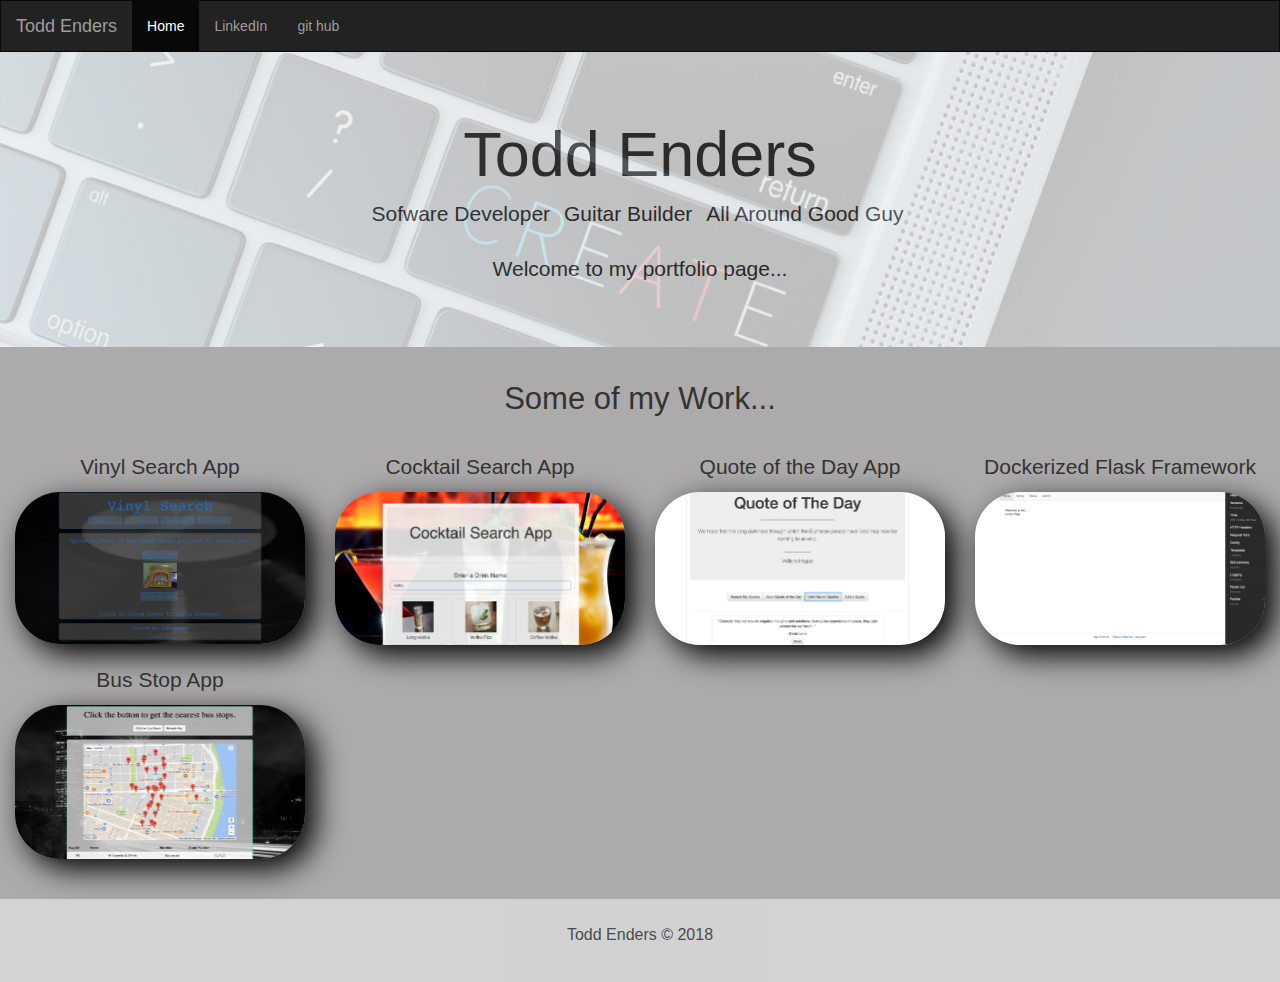
==== index.html @ 12b3a2ab "index" ====
<!DOCTYPE html>
<html lang="en">
<head>
  <title>Acts of Todd</title>
  <meta charset="utf-8">
  <meta name="viewport" content="width=device-width, initial-scale=1">
  <link rel="stylesheet" href="https://maxcdn.bootstrapcdn.com/bootstrap/3.3.7/css/bootstrap.min.css">
  <script src="https://ajax.googleapis.com/ajax/libs/jquery/3.2.1/jquery.min.js"></script>
  <script src="https://maxcdn.bootstrapcdn.com/bootstrap/3.3.7/js/bootstrap.min.js"></script>
  <link rel="stylesheet" type="text/css" href="portfolio.css">
</head>
<body>
  <nav class="navbar navbar-inverse">
    <div class="container-fluid">
      <div class="navbar-header">
        <button type="button" class="navbar-toggle" data-toggle="collapse" data-target="#myNavbar">
          <span class="icon-bar"></span>
          <span class="icon-bar"></span>
          <span class="icon-bar"></span>
        </button>
        <a class="navbar-brand" href="#">Todd Enders</a>
      </div>
      <div class="collapse navbar-collapse" id="myNavbar">
        <ul class="nav navbar-nav">
          <li class="active"><a href="#">Home</a></li>
          <li><a href="https://linkedin.com/in/todd-enders-pdx">LinkedIn</a></li>
          <li><a href="https://github.com/enderst3">git hub</a></li>
          <!-- <li><a href="#">Contact</a></li> -->
        </ul>
        <ul class="nav navbar-nav navbar-right">
          <li>
          </li>
        </ul>
      </div>
    </div>
  </nav>
  <div class='header'>
    <div class="jumbotron">
      <div class="container text-center">
        <h1>Todd Enders</h1> 
        <ul class='list-inline' id='work'>
          <li><p>Sofware Developer</p></li>
          <li><p>Guitar Builder</p></li>
          <li><p>All Around Good Guy</p></li>
        </ul>
        <p>Welcome to my portfolio page...</p>
      </div>
    </div>
  </div>
  <div class="container-fluid bg-3 text-center">
    <p id='body_header'>Some of my Work...</p><br>
    <div class="row">
      <div class="col-sm-3">
        <p>Vinyl Search App</p>
        <a href="https://github.com/enderst3/mycapstone">
          <img src="./images/vinyl_search_3.png" class="img-responsive" style="width:100%" alt="Image">
        </a>
      </div>
      <div class="col-sm-3">
        <p>Cocktail Search App</p>
        <a href="https://github.com/enderst3/cocktail-app">
          <img src="./images/drink_search.png" class="img-responsive" style="width:100%" alt="Image">
        </a>
      </div>
      <div class="col-sm-3">
        <p>Quote of the Day App</p>
        <a href="https://github.com/enderst3/adv_portfolio/tree/master/quote-app">
          <img src="./images/quote_app.jpg" class="img-responsive" style="width:100%" alt="Image">
        </a>
      </div>
      <div class="col-sm-3">
        <p>Dockerized Flask Framework</p>
        <a href="https://github.com/enderst3/adv_portfolio/tree/master/boilerplate_docker_flask">
          <img src="./images/docker_flask.jpg" class="img-responsive" style="width:100%" alt="Image">
        </a>
      </div>
    </div>
  </div><br>
  <div class="container-fluid bg-3 text-center">
    <div class="row">
      <div class="col-sm-3" >
        <p>Bus Stop App</p>
        <a href="https://github.com/enderst3/BusStop">
          <img src="./images/bus_stop.jpg" class="img-responsive" style="width:100%" alt="Image">
        </a>
      </div>
      <!-- <div class="col-sm-3">
        <p>Button Effects Sample</p>
        <img src="./images/buttons.jpg" class="img-responsive" style="width:100%" alt="Image">
      </div>
      <div class="col-sm-3">
        <p>Some text..</p>
        <img src="https://placehold.it/150x80?text=IMAGE" class="img-responsive" style="width:100%" alt="Image">
      </div>
      <div class="col-sm-3">
        <p>Some text..</p>
        <img src="https://placehold.it/150x80?text=IMAGE" class="img-responsive" style="width:100%" alt="Image">
      </div> -->
    </div>
  </div><br><br>
    <footer class="container-fluid text-center">
      <p>Todd Enders &copy; 2018</p>
    </footer>
  </div>
</body>
</html>
<!-- style="background:transparent !important" -->
---- portfolio.css ----
.navbar {
  margin-bottom: 0;
  border-radius: 0;
}

.header {
  background-image: url(./images/create_crop_3.jpg);
  background-repeat: no-repeat;
  background-size: cover;
}

.jumbotron {
  opacity: 0.8;
}

body {
  background-color: #999797d0;
}

#body_header {
  font-size: 31px;
}

p {
  font-size: 21px;
  font-weight: 200;
}

.img-responsive {
  border-radius: 45px;
  box-shadow: 10px 10px 30px black;
}

.img-responsive:hover {
  box-shadow: 5px 5px 30px black;
}

.container-contact {
  background-color: #dddddd;
  opacity: 0.8;
}

#contact {
  font-size: 21px;
  font-weight: 300;
  padding-top: 10px;
}

#submit {
  background-color: #aaaaaa;
  border-color: black;
}

#submit:hover {
  background-color: white;
}

.lower-image {
  background-image: url(./images/create_crop_3.jpg);
  background-repeat: no-repeat;
  background-size: cover;
}

footer {
  background-color: #dddddd;
  padding: 25px;
  opacity: 0.8;
}

footer p {
  font-size: 16px;
}
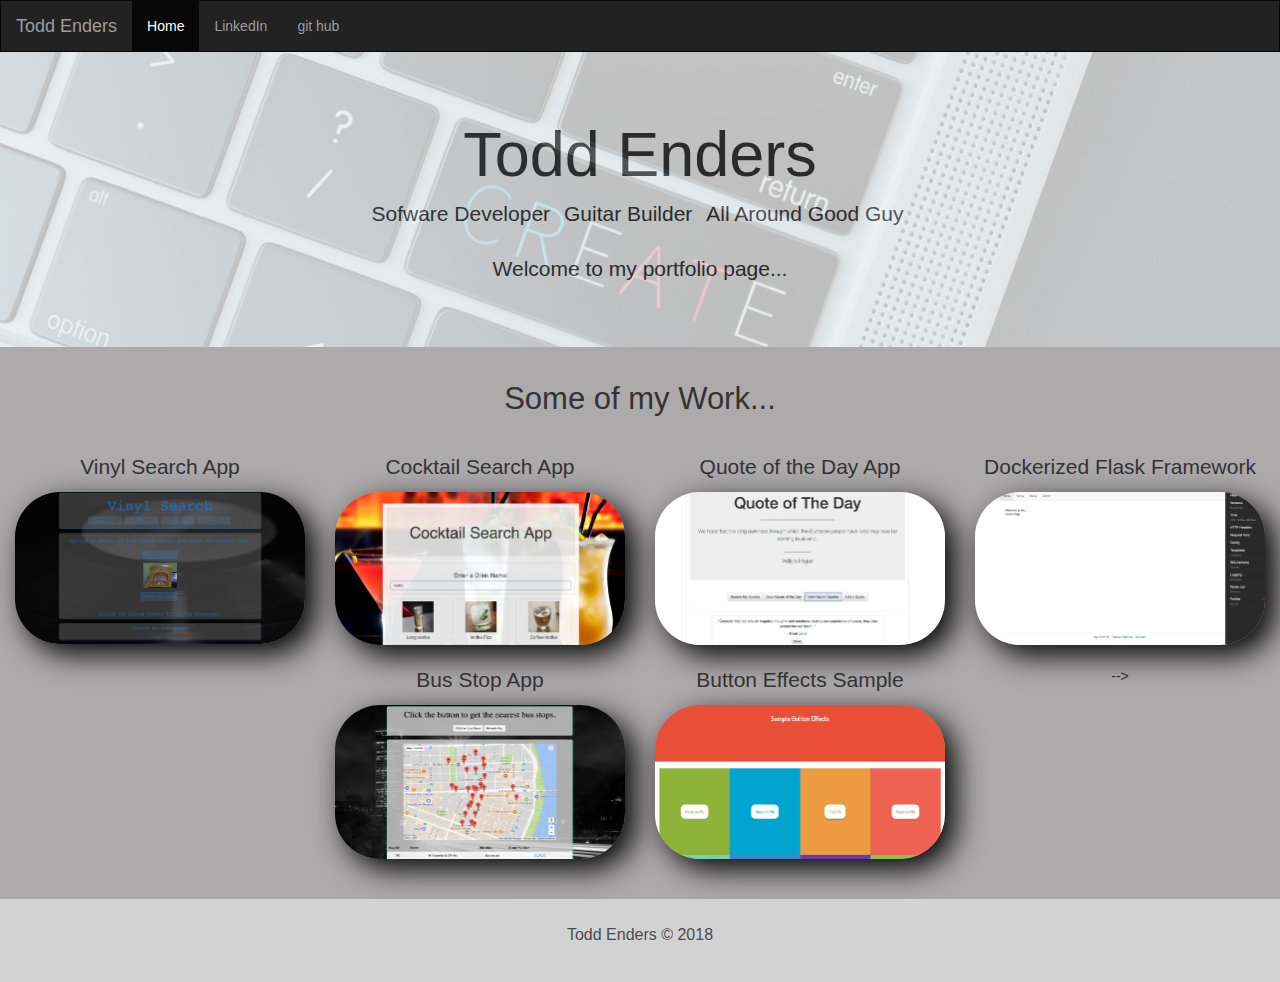
==== commit e1f3e667: "added buttons" ====
--- a/index.html
+++ b/index.html
@@ -78,23 +78,25 @@
   </div><br>
   <div class="container-fluid bg-3 text-center">
     <div class="row">
+        <div class="col-sm-3">
+          <!-- <p>Some text..</p>
+          <img src="https://placehold.it/150x80?text=IMAGE" class="img-responsive" style="width:100%" alt="Image"> -->
+        </div>
       <div class="col-sm-3" >
         <p>Bus Stop App</p>
         <a href="https://github.com/enderst3/BusStop">
           <img src="./images/bus_stop.jpg" class="img-responsive" style="width:100%" alt="Image">
         </a>
       </div>
-      <!-- <div class="col-sm-3">
+      <div class="col-sm-3">
         <p>Button Effects Sample</p>
-        <img src="./images/buttons.jpg" class="img-responsive" style="width:100%" alt="Image">
+        <a href='https://github.com/enderst3/challenges/tree/master/button_options'>
+          <img src="./images/buttons.jpg" class="img-responsive" style="width:100%" alt="Image">
+        </a>
       </div>
       <div class="col-sm-3">
-        <p>Some text..</p>
-        <img src="https://placehold.it/150x80?text=IMAGE" class="img-responsive" style="width:100%" alt="Image">
-      </div>
-      <div class="col-sm-3">
-        <p>Some text..</p>
-        <img src="https://placehold.it/150x80?text=IMAGE" class="img-responsive" style="width:100%" alt="Image">
+        <!-- <p>Some text..</p>
+        <img src="https://placehold.it/150x80?text=IMAGE" class="img-responsive" style="width:100%" alt="Image"> -->
       </div> -->
     </div>
   </div><br><br>
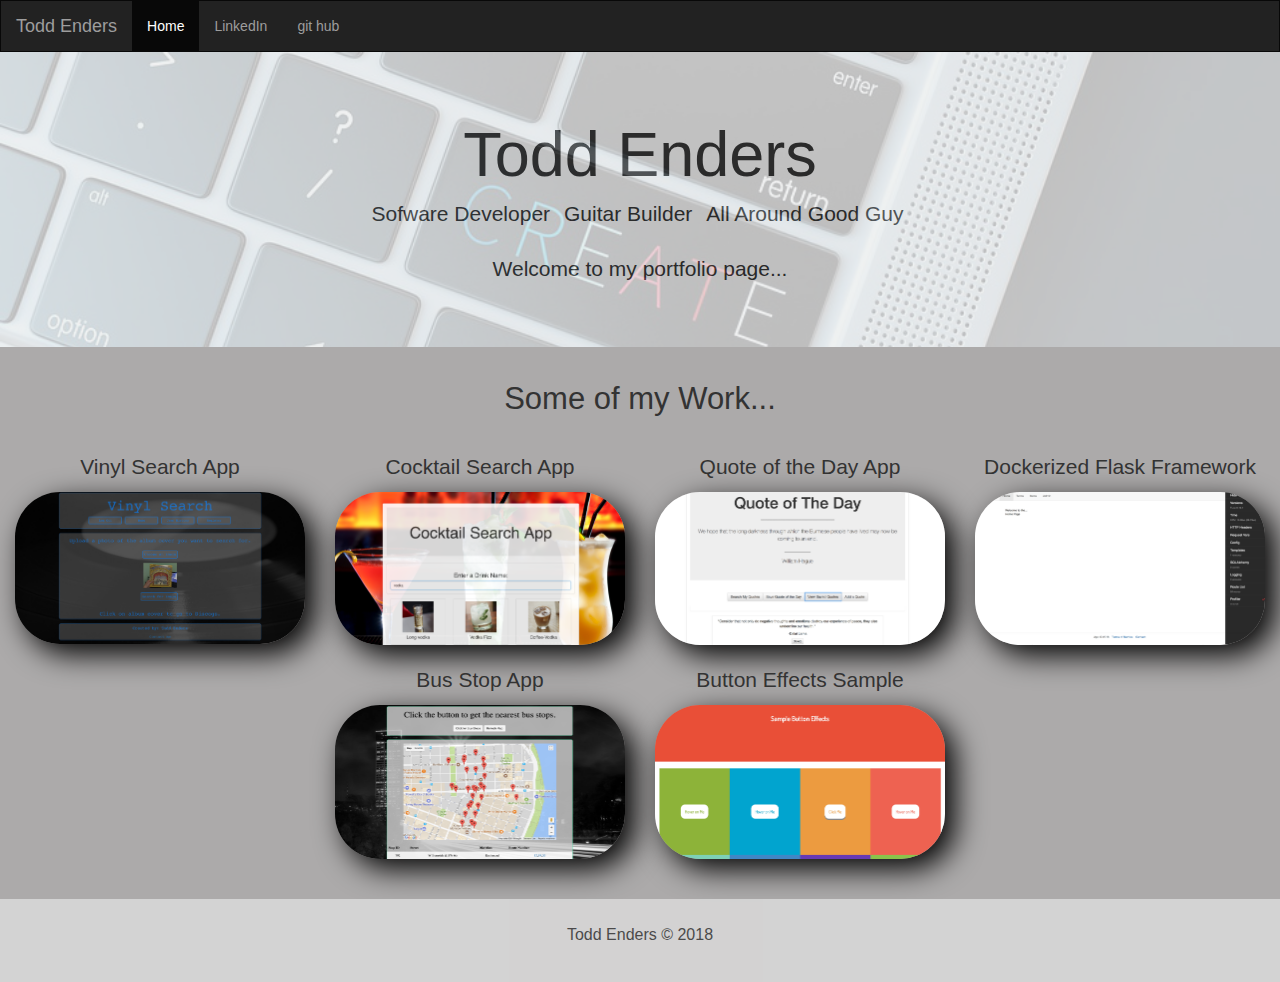
==== commit afbfaf67: "clean up some code" ====
--- a/index.html
+++ b/index.html
@@ -97,7 +97,7 @@
       <div class="col-sm-3">
         <!-- <p>Some text..</p>
         <img src="https://placehold.it/150x80?text=IMAGE" class="img-responsive" style="width:100%" alt="Image"> -->
-      </div> -->
+      </div>
     </div>
   </div><br><br>
     <footer class="container-fluid text-center">
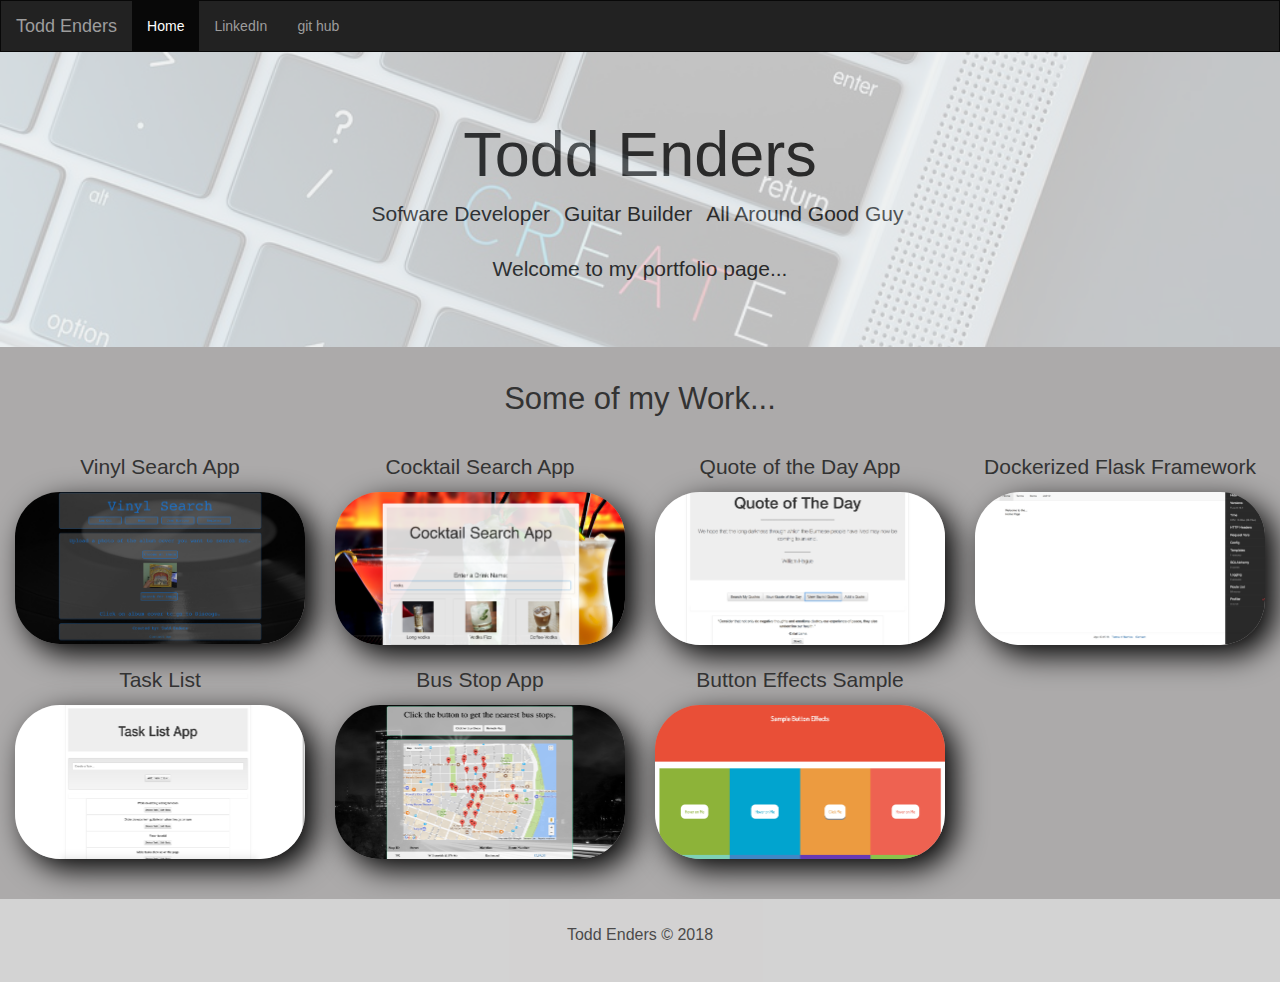
==== commit 596789c5: "added task list" ====
--- a/index.html
+++ b/index.html
@@ -64,7 +64,7 @@
       </div>
       <div class="col-sm-3">
         <p>Quote of the Day App</p>
-        <a href="https://github.com/enderst3/adv_portfolio/tree/master/quote-app">
+        <a href="https://github.com/enderst3/adv_portfolio/tree/master/quote-of-the-day">
           <img src="./images/quote_app.jpg" class="img-responsive" style="width:100%" alt="Image">
         </a>
       </div>
@@ -78,10 +78,12 @@
   </div><br>
   <div class="container-fluid bg-3 text-center">
     <div class="row">
-        <div class="col-sm-3">
-          <!-- <p>Some text..</p>
-          <img src="https://placehold.it/150x80?text=IMAGE" class="img-responsive" style="width:100%" alt="Image"> -->
-        </div>
+      <div class="col-sm-3">
+        <p>Task List</p>
+        <a href="https://github.com/enderst3/adv_portfolio/tree/master/task-list">
+          <img src="./images/tasklist2.png" class="img-responsive" style="width:100%" alt="Image">
+        </a>
+      </div>
       <div class="col-sm-3" >
         <p>Bus Stop App</p>
         <a href="https://github.com/enderst3/BusStop">
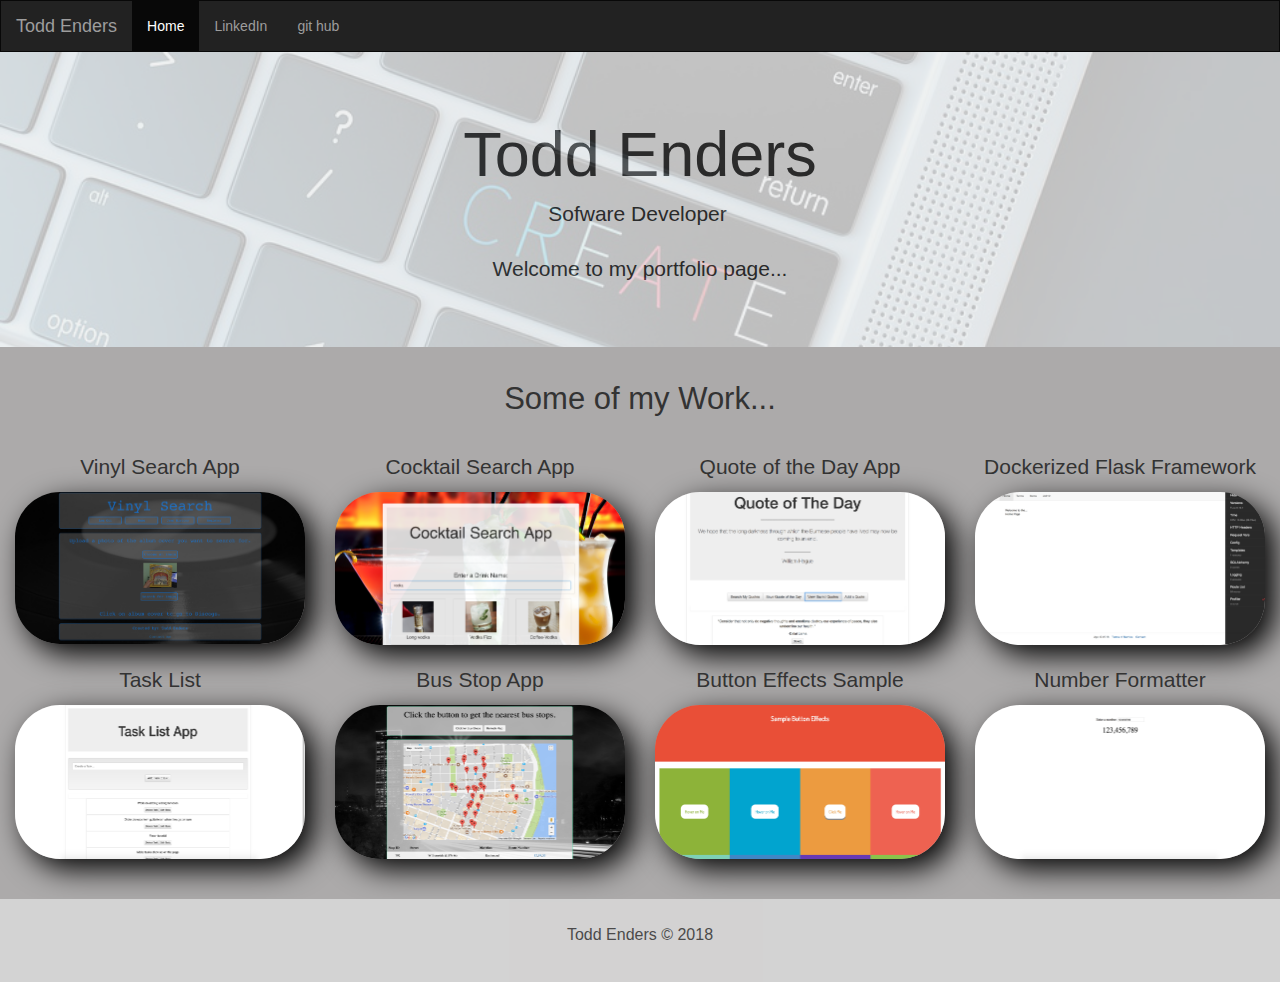
==== commit fd1d729f: "added to portfolio" ====
--- a/index.html
+++ b/index.html
@@ -40,8 +40,6 @@
         <h1>Todd Enders</h1> 
         <ul class='list-inline' id='work'>
           <li><p>Sofware Developer</p></li>
-          <li><p>Guitar Builder</p></li>
-          <li><p>All Around Good Guy</p></li>
         </ul>
         <p>Welcome to my portfolio page...</p>
       </div>
@@ -97,8 +95,10 @@
         </a>
       </div>
       <div class="col-sm-3">
-        <!-- <p>Some text..</p>
-        <img src="https://placehold.it/150x80?text=IMAGE" class="img-responsive" style="width:100%" alt="Image"> -->
+        <p>Number Formatter</p>
+        <a href='https://github.com/enderst3/adv_portfolio/tree/master/number_formatter'>
+          <img src="./images/formatter.jpg" class="img-responsive" style="width:100%" alt="Image">
+        </a>
       </div>
     </div>
   </div><br><br>
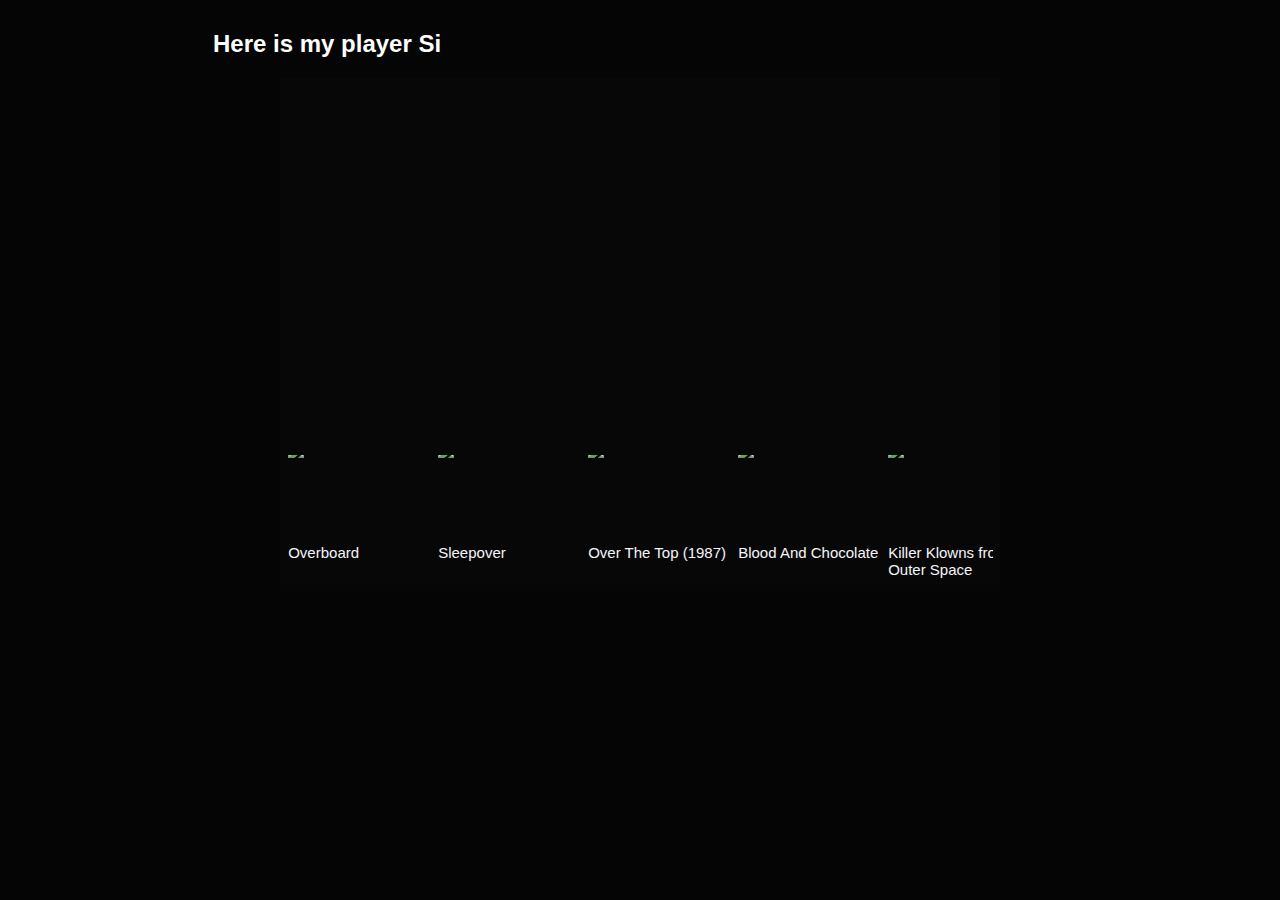
==== commit 9300e1b1: "test page" ====
--- a/index.html
+++ b/index.html
@@ -1,111 +1,304 @@
-<!DOCTYPE html>
-<html lang="en">
-<head>
-  <title>Acts of Todd</title>
-  <meta charset="utf-8">
-  <meta name="viewport" content="width=device-width, initial-scale=1">
-  <link rel="stylesheet" href="https://maxcdn.bootstrapcdn.com/bootstrap/3.3.7/css/bootstrap.min.css">
-  <script src="https://ajax.googleapis.com/ajax/libs/jquery/3.2.1/jquery.min.js"></script>
-  <script src="https://maxcdn.bootstrapcdn.com/bootstrap/3.3.7/js/bootstrap.min.js"></script>
-  <link rel="stylesheet" type="text/css" href="portfolio.css">
-</head>
-<body>
-  <nav class="navbar navbar-inverse">
-    <div class="container-fluid">
-      <div class="navbar-header">
-        <button type="button" class="navbar-toggle" data-toggle="collapse" data-target="#myNavbar">
-          <span class="icon-bar"></span>
-          <span class="icon-bar"></span>
-          <span class="icon-bar"></span>
-        </button>
-        <a class="navbar-brand" href="#">Todd Enders</a>
-      </div>
-      <div class="collapse navbar-collapse" id="myNavbar">
-        <ul class="nav navbar-nav">
-          <li class="active"><a href="#">Home</a></li>
-          <li><a href="https://linkedin.com/in/todd-enders-pdx">LinkedIn</a></li>
-          <li><a href="https://github.com/enderst3">git hub</a></li>
-          <!-- <li><a href="#">Contact</a></li> -->
-        </ul>
-        <ul class="nav navbar-nav navbar-right">
-          <li>
-          </li>
-        </ul>
-      </div>
-    </div>
-  </nav>
-  <div class='header'>
-    <div class="jumbotron">
-      <div class="container text-center">
-        <h1>Todd Enders</h1> 
-        <ul class='list-inline' id='work'>
-          <li><p>Sofware Developer</p></li>
-        </ul>
-        <p>Welcome to my portfolio page...</p>
-      </div>
-    </div>
-  </div>
-  <div class="container-fluid bg-3 text-center">
-    <p id='body_header'>Some of my Work...</p><br>
-    <div class="row">
-      <div class="col-sm-3">
-        <p>Vinyl Search App</p>
-        <a href="https://github.com/enderst3/mycapstone">
-          <img src="./images/vinyl_search_3.png" class="img-responsive" style="width:100%" alt="Image">
-        </a>
-      </div>
-      <div class="col-sm-3">
-        <p>Cocktail Search App</p>
-        <a href="https://github.com/enderst3/cocktail-app">
-          <img src="./images/drink_search.png" class="img-responsive" style="width:100%" alt="Image">
-        </a>
-      </div>
-      <div class="col-sm-3">
-        <p>Quote of the Day App</p>
-        <a href="https://github.com/enderst3/adv_portfolio/tree/master/quote-of-the-day">
-          <img src="./images/quote_app.jpg" class="img-responsive" style="width:100%" alt="Image">
-        </a>
-      </div>
-      <div class="col-sm-3">
-        <p>Dockerized Flask Framework</p>
-        <a href="https://github.com/enderst3/adv_portfolio/tree/master/boilerplate_docker_flask">
-          <img src="./images/docker_flask.jpg" class="img-responsive" style="width:100%" alt="Image">
-        </a>
-      </div>
-    </div>
-  </div><br>
-  <div class="container-fluid bg-3 text-center">
-    <div class="row">
-      <div class="col-sm-3">
-        <p>Task List</p>
-        <a href="https://github.com/enderst3/adv_portfolio/tree/master/task-list">
-          <img src="./images/tasklist2.png" class="img-responsive" style="width:100%" alt="Image">
-        </a>
-      </div>
-      <div class="col-sm-3" >
-        <p>Bus Stop App</p>
-        <a href="https://github.com/enderst3/BusStop">
-          <img src="./images/bus_stop.jpg" class="img-responsive" style="width:100%" alt="Image">
-        </a>
-      </div>
-      <div class="col-sm-3">
-        <p>Button Effects Sample</p>
-        <a href='https://github.com/enderst3/challenges/tree/master/button_options'>
-          <img src="./images/buttons.jpg" class="img-responsive" style="width:100%" alt="Image">
-        </a>
-      </div>
-      <div class="col-sm-3">
-        <p>Number Formatter</p>
-        <a href='https://github.com/enderst3/adv_portfolio/tree/master/number_formatter'>
-          <img src="./images/formatter.jpg" class="img-responsive" style="width:100%" alt="Image">
-        </a>
-      </div>
-    </div>
-  </div><br><br>
-    <footer class="container-fluid text-center">
-      <p>Todd Enders &copy; 2018</p>
-    </footer>
-  </div>
-</body>
+<!doctype html>
+<html class="no-js" lang="en">
+  <head>
+  	<meta name="viewport" content="width=470, maximum-scale=1, user-scalable=no, target-densitydpi=device-dpi">
+  	<title>test player</title> 
+  	<!-- <link rel="stylesheet" href="css/font-awesome.min.css" /> -->
+
+  	<style type="text/css">
+
+  		body {
+  			margin: 30px;
+  			padding: 0;
+  			background: rgb(5, 5, 5);
+            font-family: Arial, Helvetica, sans-serif;
+          }
+          
+        h2 {
+            color:#fff;
+        }
+
+  		.title {
+  			width: 100%;
+  			max-width: 854px;
+  			margin: 0 auto;
+  		}
+
+  		.caption {
+  			width: 100%;
+  			max-width: 854px;
+  			margin: 0 auto;
+  			padding: 1px 0;
+  		}
+
+  		.container {
+  			width: 100%;
+  			max-width: 720px;
+  			min-width: 440px;
+  			background: rgb(7, 7, 7);
+  			margin: 0 auto;
+  		}
+
+
+  		/*  VIDEO PLAYER CONTAINER
+ 		############################### */
+  		.vid-container {
+		    position: relative;
+		    padding-bottom: 52%;
+		    padding-top: 1px; 
+		    height: 0; 
+		}
+		 
+		.vid-container iframe,
+		.vid-container object,
+		.vid-container embed {
+		    position: absolute;
+		    top: 0;
+		    left: 0;
+		    width: 100%;
+		    height: 100%;
+		}
+
+
+		/*  VIDEOS PLAYLIST 
+ 		############################### */
+		.vid-list-container {
+			width: 98%;
+			overflow: hidden;
+			margin-top: 1px;
+			margin-left:1%;
+			padding-bottom: 1px;
+		}
+
+		.vid-list {
+			width: 1344px;
+			position: relative;
+			top:0;
+			left: 0;
+		}
+
+		.vid-item {
+			display: block;
+			width: 148px;
+			height: 128px;
+			float: left;
+			margin: 0;
+			padding: 1px;
+		}
+
+		.thumb {
+			/*position: relative;*/
+			overflow:hidden;
+			height: 84px;
+		}
+
+		.thumb img {
+			width: 100%;
+			position: relative;
+			top: -13px;
+		}
+
+		.vid-item .desc {
+			color: rgb(245, 245, 250);
+			font-size: 15px;
+			margin-top:5px;
+		}
+
+		.vid-item:hover {
+			background: rgb(77, 76, 76);
+			cursor: pointer;
+		}
+
+		.arrows {
+			position:relative;
+			width: 100%;
+		}
+
+		.arrow-left {
+			color: #fff;
+			position: absolute;
+			background: #777;
+			padding: 15px;
+			left: -25px;
+			top: -130px;
+			z-index: 99;
+			cursor: pointer;
+		}
+
+		.arrow-right {
+			color: #fff;
+			position: absolute;
+			background: #777;
+			padding: 15px;
+			right: -25px;
+			top: -130px;
+			z-index:100;
+			cursor: pointer;
+		}
+
+		.arrow-left:hover {
+			background: #CC181E;
+		}
+
+		.arrow-right:hover {
+			background: #CC181E;
+		}
+
+
+		@media (max-width: 624px) {
+			body {
+				margin: 15px;
+			}
+			.caption {
+				margin-top: 40px;
+			}
+			.vid-list-container {
+				padding-bottom: 20px;
+			}
+
+			/* reposition left/right arrows */
+			.arrows {
+				position:relative;
+				margin: 0 auto;
+				width:96px;
+			}
+			.arrow-left {
+				left: 0;
+				top: -17px;
+			}
+
+			.arrow-right {
+				right: 0;
+				top: -17px;
+			}
+		}
+
+  	</style>
+
+  	<script src="http://ajax.googleapis.com/ajax/libs/jquery/1.8.3/jquery.min.js"></script>
+
+
+  </head>
+
+  <body>
+  	<div class="title"><h2>Here is my player Si</h2></div>
+
+  	<div class="container">
+
+  		<!-- THE YOUTUBE PLAYER -->
+  		<div class="vid-container">
+            <!-- will not play -->
+            <!-- <iframe id="vid_frame" 
+                src="https//www.youtube.com/embed/ob8kcjlyQLI?rel=0&showinfo=0&autohide=1" 
+                frameborder="0" 
+                width="560" 
+                height="315">
+            </iframe> -->
+            <!-- will work -->
+            <iframe id="vid_frame"
+                width="720" 
+                height="480" 
+                src="https://www.youtube.com/embed/ob8kcjlyQLI" 
+                frameborder="0" 
+                allow="accelerometer; autoplay; encrypted-media; gyroscope; picture-in-picture" allowfullscreen>
+            </iframe>
+		</div>
+
+		<!-- THE PLAYLIST -->
+		<div class="vid-list-container">
+	        <div class="vid-list">
+	         	
+ 	            <div class="vid-item" onClick="document.getElementById('vid_frame').src='http://youtube.com/embed/ob8kcjlyQLI?autoplay=1&rel=0&showinfo=0&autohide=1'">
+ 	              <div class="thumb"><img src="https://img.youtube.com/vi/ob8kcjlyQLI/0.jpg"></div>
+ 	              <div class="desc">Overboard</div>
+ 	            </div>
+ 	          
+ 	            <div class="vid-item" onClick="document.getElementById('vid_frame').src='http://youtube.com/embed/3vRr-A-_j7E?autoplay=1&rel=0&showinfo=0&autohide=1'">
+ 	              <div class="thumb"><img src="https://img.youtube.com/vi/3vRr-A-_j7E/0.jpg"></div>
+ 	              <div class="desc">Sleepover</div>
+ 	            </div>
+
+ 	            <div class="vid-item" onClick="document.getElementById('vid_frame').src='http://youtube.com/embed/MFb1eG5CgzI?autoplay=1&rel=0&showinfo=0&autohide=1'">
+ 	              <div class="thumb"><img src="https://img.youtube.com/vi/MFb1eG5CgzI/0.jpg"></div>
+ 	              <div class="desc">Over The Top (1987)</div>
+ 	            </div>
+
+ 	            <div class="vid-item" onClick="document.getElementById('vid_frame').src='http://youtube.com/embed/SR61Tj931c8?autoplay=1&rel=0&showinfo=0&autohide=1'">
+ 	              <div class="thumb"><img src="https://img.youtube.com/vi/SR61Tj931c8/0.jpg"></div>
+ 	              <div class="desc">Blood And Chocolate</div>
+ 	            </div>
+
+ 	            <div class="vid-item" onClick="document.getElementById('vid_frame').src='http://youtube.com/embed/Mq6h0hr82Zw?autoplay=1&rel=0&showinfo=0&autohide=1'">
+ 	              <div class="thumb"><img src="https://img.youtube.com/vi/Mq6h0hr82Zw/0.jpg"></div>
+ 	              <div class="desc">Killer Klowns from Outer Space</div>
+ 	            </div>
+
+ 	            <div class="vid-item" onClick="document.getElementById('vid_frame').src='http://youtube.com/embed/RTHI_uGyfTM?autoplay=1&rel=0&showinfo=0&autohide=1'">
+ 	              <div class="thumb"><img src="http://img.youtube.com/vi/RTHI_uGyfTM/0.jpg"></div>
+ 	              <div class="desc">Winter Harp performs Caravan</div>
+ 	            </div>
+ 	          
+ 	            <div class="vid-item" onClick="document.getElementById('vid_frame').src='http://youtube.com/embed/abQRt6p8T7g?autoplay=1&rel=0&showinfo=0&autohide=1'">
+ 	              <div class="thumb"><img src="http://img.youtube.com/vi/abQRt6p8T7g/0.jpg"></div>
+ 	              <div class="desc">The Avett Brothers Tiny Desk Concert</div>
+ 	            </div>
+
+ 	            <div class="vid-item" onClick="document.getElementById('vid_frame').src='http://youtube.com/embed/fpmN9JorFew?autoplay=1&rel=0&showinfo=0&autohide=1'">
+ 	              <div class="thumb"><img src="http://img.youtube.com/vi/fpmN9JorFew/0.jpg"></div>
+ 	              <div class="desc">Tracy Chapman - Give Me One Reason</div>
+ 	            </div>
+
+	 	    </div>
+        </div>
+
+        <!-- LEFT AND RIGHT ARROWS
+        <div class="arrows">
+        	<div class="arrow-left"><i class="fa fa-chevron-left fa-lg"></i></div>
+        	<div class="arrow-right"><i class="fa fa-chevron-right fa-lg"></i></div>
+        </div> -->
+
+  	</div>
+
+  	<!-- <div class="caption"><a href="http://www.woosterwebdesign.com/responsive-youtube-player-with-playlist/">Related Blog Post</a></div>
+
+  	<div class="caption">
+  		<strong><a href="http://woosterwebdesign.com/mylist-video-player">Check out the MyList Video Player.</a></strong>
+		<p>A fully responsive HTML5 video player featuring a scrolling thumbnail playlist. Uses latest YouTube API (V3) and dynamically loads YouTube playlist.</p>
+  	</div> -->
+
+  	<!-- JS FOR SCROLLING THE ROW OF THUMBNAILS -->
+  	<script type="text/javascript">
+  		$(document).ready(function () {
+		    $(".arrow-right").bind("click", function (event) {
+		        event.preventDefault();
+		        $(".vid-list-container").stop().animate({
+		            scrollLeft: "+=336"
+		        }, 750);
+		    });
+		    $(".arrow-left").bind("click", function (event) {
+		        event.preventDefault();
+		        $(".vid-list-container").stop().animate({
+		            scrollLeft: "-=336"
+		        }, 750);
+		    });
+		});
+  	</script>
+
+
+  	<!-- google analytics
+  	<script type="text/javascript">
+
+		  var _gaq = _gaq || [];
+		  _gaq.push(['_setAccount', 'UA-19095819-1']);
+		  _gaq.push(['_trackPageview']);
+
+		  (function() {
+		    var ga = document.createElement('script'); ga.type = 'text/javascript'; ga.async = true;
+		    ga.src = ('https:' == document.location.protocol ? 'https://ssl' : 'http://www') + '.google-analytics.com/ga.js';
+		    var s = document.getElementsByTagName('script')[0]; s.parentNode.insertBefore(ga, s);
+		  })();
+
+	</script> -->
+
+  </body>
 </html>
-<!-- style="background:transparent !important" -->
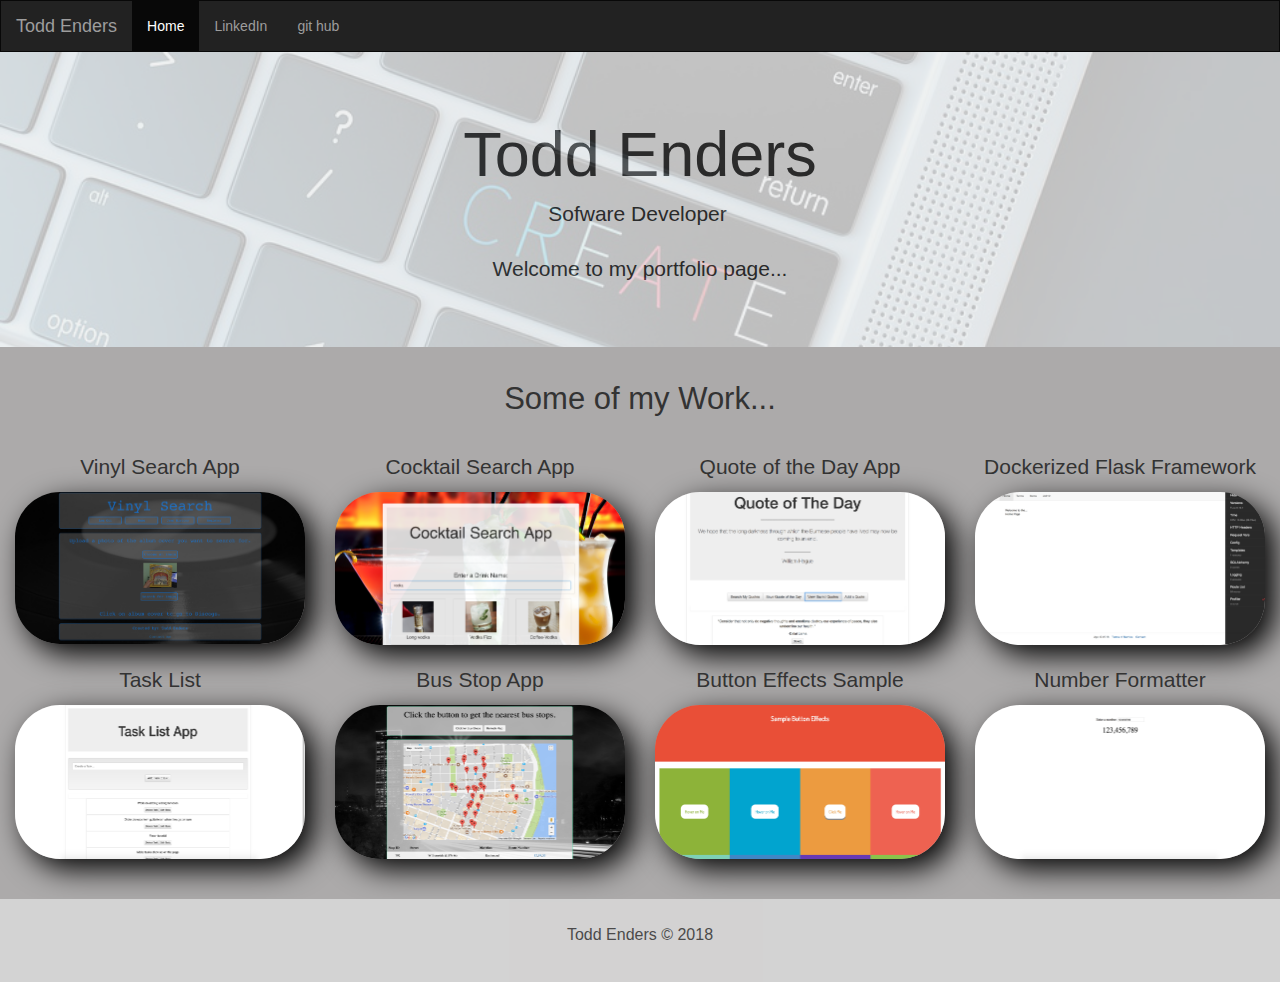
==== commit 1f187626: "revert back" ====
--- a/index.html
+++ b/index.html
@@ -1,304 +1,111 @@
-<!doctype html>
-<html class="no-js" lang="en">
-  <head>
-  	<meta name="viewport" content="width=470, maximum-scale=1, user-scalable=no, target-densitydpi=device-dpi">
-  	<title>test player</title> 
-  	<!-- <link rel="stylesheet" href="css/font-awesome.min.css" /> -->
-
-  	<style type="text/css">
-
-  		body {
-  			margin: 30px;
-  			padding: 0;
-  			background: rgb(5, 5, 5);
-            font-family: Arial, Helvetica, sans-serif;
-          }
-          
-        h2 {
-            color:#fff;
-        }
-
-  		.title {
-  			width: 100%;
-  			max-width: 854px;
-  			margin: 0 auto;
-  		}
-
-  		.caption {
-  			width: 100%;
-  			max-width: 854px;
-  			margin: 0 auto;
-  			padding: 1px 0;
-  		}
-
-  		.container {
-  			width: 100%;
-  			max-width: 720px;
-  			min-width: 440px;
-  			background: rgb(7, 7, 7);
-  			margin: 0 auto;
-  		}
-
-
-  		/*  VIDEO PLAYER CONTAINER
- 		############################### */
-  		.vid-container {
-		    position: relative;
-		    padding-bottom: 52%;
-		    padding-top: 1px; 
-		    height: 0; 
-		}
-		 
-		.vid-container iframe,
-		.vid-container object,
-		.vid-container embed {
-		    position: absolute;
-		    top: 0;
-		    left: 0;
-		    width: 100%;
-		    height: 100%;
-		}
-
-
-		/*  VIDEOS PLAYLIST 
- 		############################### */
-		.vid-list-container {
-			width: 98%;
-			overflow: hidden;
-			margin-top: 1px;
-			margin-left:1%;
-			padding-bottom: 1px;
-		}
-
-		.vid-list {
-			width: 1344px;
-			position: relative;
-			top:0;
-			left: 0;
-		}
-
-		.vid-item {
-			display: block;
-			width: 148px;
-			height: 128px;
-			float: left;
-			margin: 0;
-			padding: 1px;
-		}
-
-		.thumb {
-			/*position: relative;*/
-			overflow:hidden;
-			height: 84px;
-		}
-
-		.thumb img {
-			width: 100%;
-			position: relative;
-			top: -13px;
-		}
-
-		.vid-item .desc {
-			color: rgb(245, 245, 250);
-			font-size: 15px;
-			margin-top:5px;
-		}
-
-		.vid-item:hover {
-			background: rgb(77, 76, 76);
-			cursor: pointer;
-		}
-
-		.arrows {
-			position:relative;
-			width: 100%;
-		}
-
-		.arrow-left {
-			color: #fff;
-			position: absolute;
-			background: #777;
-			padding: 15px;
-			left: -25px;
-			top: -130px;
-			z-index: 99;
-			cursor: pointer;
-		}
-
-		.arrow-right {
-			color: #fff;
-			position: absolute;
-			background: #777;
-			padding: 15px;
-			right: -25px;
-			top: -130px;
-			z-index:100;
-			cursor: pointer;
-		}
-
-		.arrow-left:hover {
-			background: #CC181E;
-		}
-
-		.arrow-right:hover {
-			background: #CC181E;
-		}
-
-
-		@media (max-width: 624px) {
-			body {
-				margin: 15px;
-			}
-			.caption {
-				margin-top: 40px;
-			}
-			.vid-list-container {
-				padding-bottom: 20px;
-			}
-
-			/* reposition left/right arrows */
-			.arrows {
-				position:relative;
-				margin: 0 auto;
-				width:96px;
-			}
-			.arrow-left {
-				left: 0;
-				top: -17px;
-			}
-
-			.arrow-right {
-				right: 0;
-				top: -17px;
-			}
-		}
-
-  	</style>
-
-  	<script src="http://ajax.googleapis.com/ajax/libs/jquery/1.8.3/jquery.min.js"></script>
-
-
-  </head>
-
-  <body>
-  	<div class="title"><h2>Here is my player Si</h2></div>
-
-  	<div class="container">
-
-  		<!-- THE YOUTUBE PLAYER -->
-  		<div class="vid-container">
-            <!-- will not play -->
-            <!-- <iframe id="vid_frame" 
-                src="https//www.youtube.com/embed/ob8kcjlyQLI?rel=0&showinfo=0&autohide=1" 
-                frameborder="0" 
-                width="560" 
-                height="315">
-            </iframe> -->
-            <!-- will work -->
-            <iframe id="vid_frame"
-                width="720" 
-                height="480" 
-                src="https://www.youtube.com/embed/ob8kcjlyQLI" 
-                frameborder="0" 
-                allow="accelerometer; autoplay; encrypted-media; gyroscope; picture-in-picture" allowfullscreen>
-            </iframe>
-		</div>
-
-		<!-- THE PLAYLIST -->
-		<div class="vid-list-container">
-	        <div class="vid-list">
-	         	
- 	            <div class="vid-item" onClick="document.getElementById('vid_frame').src='http://youtube.com/embed/ob8kcjlyQLI?autoplay=1&rel=0&showinfo=0&autohide=1'">
- 	              <div class="thumb"><img src="https://img.youtube.com/vi/ob8kcjlyQLI/0.jpg"></div>
- 	              <div class="desc">Overboard</div>
- 	            </div>
- 	          
- 	            <div class="vid-item" onClick="document.getElementById('vid_frame').src='http://youtube.com/embed/3vRr-A-_j7E?autoplay=1&rel=0&showinfo=0&autohide=1'">
- 	              <div class="thumb"><img src="https://img.youtube.com/vi/3vRr-A-_j7E/0.jpg"></div>
- 	              <div class="desc">Sleepover</div>
- 	            </div>
-
- 	            <div class="vid-item" onClick="document.getElementById('vid_frame').src='http://youtube.com/embed/MFb1eG5CgzI?autoplay=1&rel=0&showinfo=0&autohide=1'">
- 	              <div class="thumb"><img src="https://img.youtube.com/vi/MFb1eG5CgzI/0.jpg"></div>
- 	              <div class="desc">Over The Top (1987)</div>
- 	            </div>
-
- 	            <div class="vid-item" onClick="document.getElementById('vid_frame').src='http://youtube.com/embed/SR61Tj931c8?autoplay=1&rel=0&showinfo=0&autohide=1'">
- 	              <div class="thumb"><img src="https://img.youtube.com/vi/SR61Tj931c8/0.jpg"></div>
- 	              <div class="desc">Blood And Chocolate</div>
- 	            </div>
-
- 	            <div class="vid-item" onClick="document.getElementById('vid_frame').src='http://youtube.com/embed/Mq6h0hr82Zw?autoplay=1&rel=0&showinfo=0&autohide=1'">
- 	              <div class="thumb"><img src="https://img.youtube.com/vi/Mq6h0hr82Zw/0.jpg"></div>
- 	              <div class="desc">Killer Klowns from Outer Space</div>
- 	            </div>
-
- 	            <div class="vid-item" onClick="document.getElementById('vid_frame').src='http://youtube.com/embed/RTHI_uGyfTM?autoplay=1&rel=0&showinfo=0&autohide=1'">
- 	              <div class="thumb"><img src="http://img.youtube.com/vi/RTHI_uGyfTM/0.jpg"></div>
- 	              <div class="desc">Winter Harp performs Caravan</div>
- 	            </div>
- 	          
- 	            <div class="vid-item" onClick="document.getElementById('vid_frame').src='http://youtube.com/embed/abQRt6p8T7g?autoplay=1&rel=0&showinfo=0&autohide=1'">
- 	              <div class="thumb"><img src="http://img.youtube.com/vi/abQRt6p8T7g/0.jpg"></div>
- 	              <div class="desc">The Avett Brothers Tiny Desk Concert</div>
- 	            </div>
-
- 	            <div class="vid-item" onClick="document.getElementById('vid_frame').src='http://youtube.com/embed/fpmN9JorFew?autoplay=1&rel=0&showinfo=0&autohide=1'">
- 	              <div class="thumb"><img src="http://img.youtube.com/vi/fpmN9JorFew/0.jpg"></div>
- 	              <div class="desc">Tracy Chapman - Give Me One Reason</div>
- 	            </div>
-
-	 	    </div>
-        </div>
-
-        <!-- LEFT AND RIGHT ARROWS
-        <div class="arrows">
-        	<div class="arrow-left"><i class="fa fa-chevron-left fa-lg"></i></div>
-        	<div class="arrow-right"><i class="fa fa-chevron-right fa-lg"></i></div>
-        </div> -->
-
-  	</div>
-
-  	<!-- <div class="caption"><a href="http://www.woosterwebdesign.com/responsive-youtube-player-with-playlist/">Related Blog Post</a></div>
-
-  	<div class="caption">
-  		<strong><a href="http://woosterwebdesign.com/mylist-video-player">Check out the MyList Video Player.</a></strong>
-		<p>A fully responsive HTML5 video player featuring a scrolling thumbnail playlist. Uses latest YouTube API (V3) and dynamically loads YouTube playlist.</p>
-  	</div> -->
-
-  	<!-- JS FOR SCROLLING THE ROW OF THUMBNAILS -->
-  	<script type="text/javascript">
-  		$(document).ready(function () {
-		    $(".arrow-right").bind("click", function (event) {
-		        event.preventDefault();
-		        $(".vid-list-container").stop().animate({
-		            scrollLeft: "+=336"
-		        }, 750);
-		    });
-		    $(".arrow-left").bind("click", function (event) {
-		        event.preventDefault();
-		        $(".vid-list-container").stop().animate({
-		            scrollLeft: "-=336"
-		        }, 750);
-		    });
-		});
-  	</script>
-
-
-  	<!-- google analytics
-  	<script type="text/javascript">
-
-		  var _gaq = _gaq || [];
-		  _gaq.push(['_setAccount', 'UA-19095819-1']);
-		  _gaq.push(['_trackPageview']);
-
-		  (function() {
-		    var ga = document.createElement('script'); ga.type = 'text/javascript'; ga.async = true;
-		    ga.src = ('https:' == document.location.protocol ? 'https://ssl' : 'http://www') + '.google-analytics.com/ga.js';
-		    var s = document.getElementsByTagName('script')[0]; s.parentNode.insertBefore(ga, s);
-		  })();
-
-	</script> -->
-
-  </body>
+<!DOCTYPE html>
+<html lang="en">
+<head>
+  <title>Acts of Todd</title>
+  <meta charset="utf-8">
+  <meta name="viewport" content="width=device-width, initial-scale=1">
+  <link rel="stylesheet" href="https://maxcdn.bootstrapcdn.com/bootstrap/3.3.7/css/bootstrap.min.css">
+  <script src="https://ajax.googleapis.com/ajax/libs/jquery/3.2.1/jquery.min.js"></script>
+  <script src="https://maxcdn.bootstrapcdn.com/bootstrap/3.3.7/js/bootstrap.min.js"></script>
+  <link rel="stylesheet" type="text/css" href="portfolio.css">
+</head>
+<body>
+  <nav class="navbar navbar-inverse">
+    <div class="container-fluid">
+      <div class="navbar-header">
+        <button type="button" class="navbar-toggle" data-toggle="collapse" data-target="#myNavbar">
+          <span class="icon-bar"></span>
+          <span class="icon-bar"></span>
+          <span class="icon-bar"></span>
+        </button>
+        <a class="navbar-brand" href="#">Todd Enders</a>
+      </div>
+      <div class="collapse navbar-collapse" id="myNavbar">
+        <ul class="nav navbar-nav">
+          <li class="active"><a href="#">Home</a></li>
+          <li><a href="https://linkedin.com/in/todd-enders-pdx">LinkedIn</a></li>
+          <li><a href="https://github.com/enderst3">git hub</a></li>
+          <!-- <li><a href="#">Contact</a></li> -->
+        </ul>
+        <ul class="nav navbar-nav navbar-right">
+          <li>
+          </li>
+        </ul>
+      </div>
+    </div>
+  </nav>
+  <div class='header'>
+    <div class="jumbotron">
+      <div class="container text-center">
+        <h1>Todd Enders</h1> 
+        <ul class='list-inline' id='work'>
+          <li><p>Sofware Developer</p></li>
+        </ul>
+        <p>Welcome to my portfolio page...</p>
+      </div>
+    </div>
+  </div>
+  <div class="container-fluid bg-3 text-center">
+    <p id='body_header'>Some of my Work...</p><br>
+    <div class="row">
+      <div class="col-sm-3">
+        <p>Vinyl Search App</p>
+        <a href="https://github.com/enderst3/mycapstone">
+          <img src="./images/vinyl_search_3.png" class="img-responsive" style="width:100%" alt="Image">
+        </a>
+      </div>
+      <div class="col-sm-3">
+        <p>Cocktail Search App</p>
+        <a href="https://github.com/enderst3/cocktail-app">
+          <img src="./images/drink_search.png" class="img-responsive" style="width:100%" alt="Image">
+        </a>
+      </div>
+      <div class="col-sm-3">
+        <p>Quote of the Day App</p>
+        <a href="https://github.com/enderst3/adv_portfolio/tree/master/quote-of-the-day">
+          <img src="./images/quote_app.jpg" class="img-responsive" style="width:100%" alt="Image">
+        </a>
+      </div>
+      <div class="col-sm-3">
+        <p>Dockerized Flask Framework</p>
+        <a href="https://github.com/enderst3/adv_portfolio/tree/master/boilerplate_docker_flask">
+          <img src="./images/docker_flask.jpg" class="img-responsive" style="width:100%" alt="Image">
+        </a>
+      </div>
+    </div>
+  </div><br>
+  <div class="container-fluid bg-3 text-center">
+    <div class="row">
+      <div class="col-sm-3">
+        <p>Task List</p>
+        <a href="https://github.com/enderst3/adv_portfolio/tree/master/task-list">
+          <img src="./images/tasklist2.png" class="img-responsive" style="width:100%" alt="Image">
+        </a>
+      </div>
+      <div class="col-sm-3" >
+        <p>Bus Stop App</p>
+        <a href="https://github.com/enderst3/BusStop">
+          <img src="./images/bus_stop.jpg" class="img-responsive" style="width:100%" alt="Image">
+        </a>
+      </div>
+      <div class="col-sm-3">
+        <p>Button Effects Sample</p>
+        <a href='https://github.com/enderst3/challenges/tree/master/button_options'>
+          <img src="./images/buttons.jpg" class="img-responsive" style="width:100%" alt="Image">
+        </a>
+      </div>
+      <div class="col-sm-3">
+        <p>Number Formatter</p>
+        <a href='https://github.com/enderst3/adv_portfolio/tree/master/number_formatter'>
+          <img src="./images/formatter.jpg" class="img-responsive" style="width:100%" alt="Image">
+        </a>
+      </div>
+    </div>
+  </div><br><br>
+    <footer class="container-fluid text-center">
+      <p>Todd Enders &copy; 2018</p>
+    </footer>
+  </div>
+</body>
 </html>
+<!-- style="background:transparent !important" -->
--- a/portfolio.css
+++ b/portfolio.css
@@ -0,0 +1,73 @@
+
+.navbar {
+  margin-bottom: 0;
+  border-radius: 0;
+}
+
+.header {
+  background-image: url(./images/create_crop_3.jpg);
+  background-repeat: no-repeat;
+  background-size: cover;
+}
+
+.jumbotron {
+  opacity: 0.8;
+}
+
+body {
+  background-color: #999797d0;
+}
+
+#body_header {
+  font-size: 31px;
+}
+
+p {
+  font-size: 21px;
+  font-weight: 200;
+}
+
+.img-responsive {
+  border-radius: 45px;
+  box-shadow: 10px 10px 30px black;
+}
+
+.img-responsive:hover {
+  box-shadow: 5px 5px 30px black;
+}
+
+.container-contact {
+  background-color: #dddddd;
+  opacity: 0.8;
+}
+
+#contact {
+  font-size: 21px;
+  font-weight: 300;
+  padding-top: 10px;
+}
+
+#submit {
+  background-color: #aaaaaa;
+  border-color: black;
+}
+
+#submit:hover {
+  background-color: white;
+}
+
+.lower-image {
+  background-image: url(./images/create_crop_3.jpg);
+  background-repeat: no-repeat;
+  background-size: cover;
+}
+
+footer {
+  background-color: #dddddd;
+  padding: 25px;
+  opacity: 0.8;
+}
+
+footer p {
+  font-size: 16px;
+}